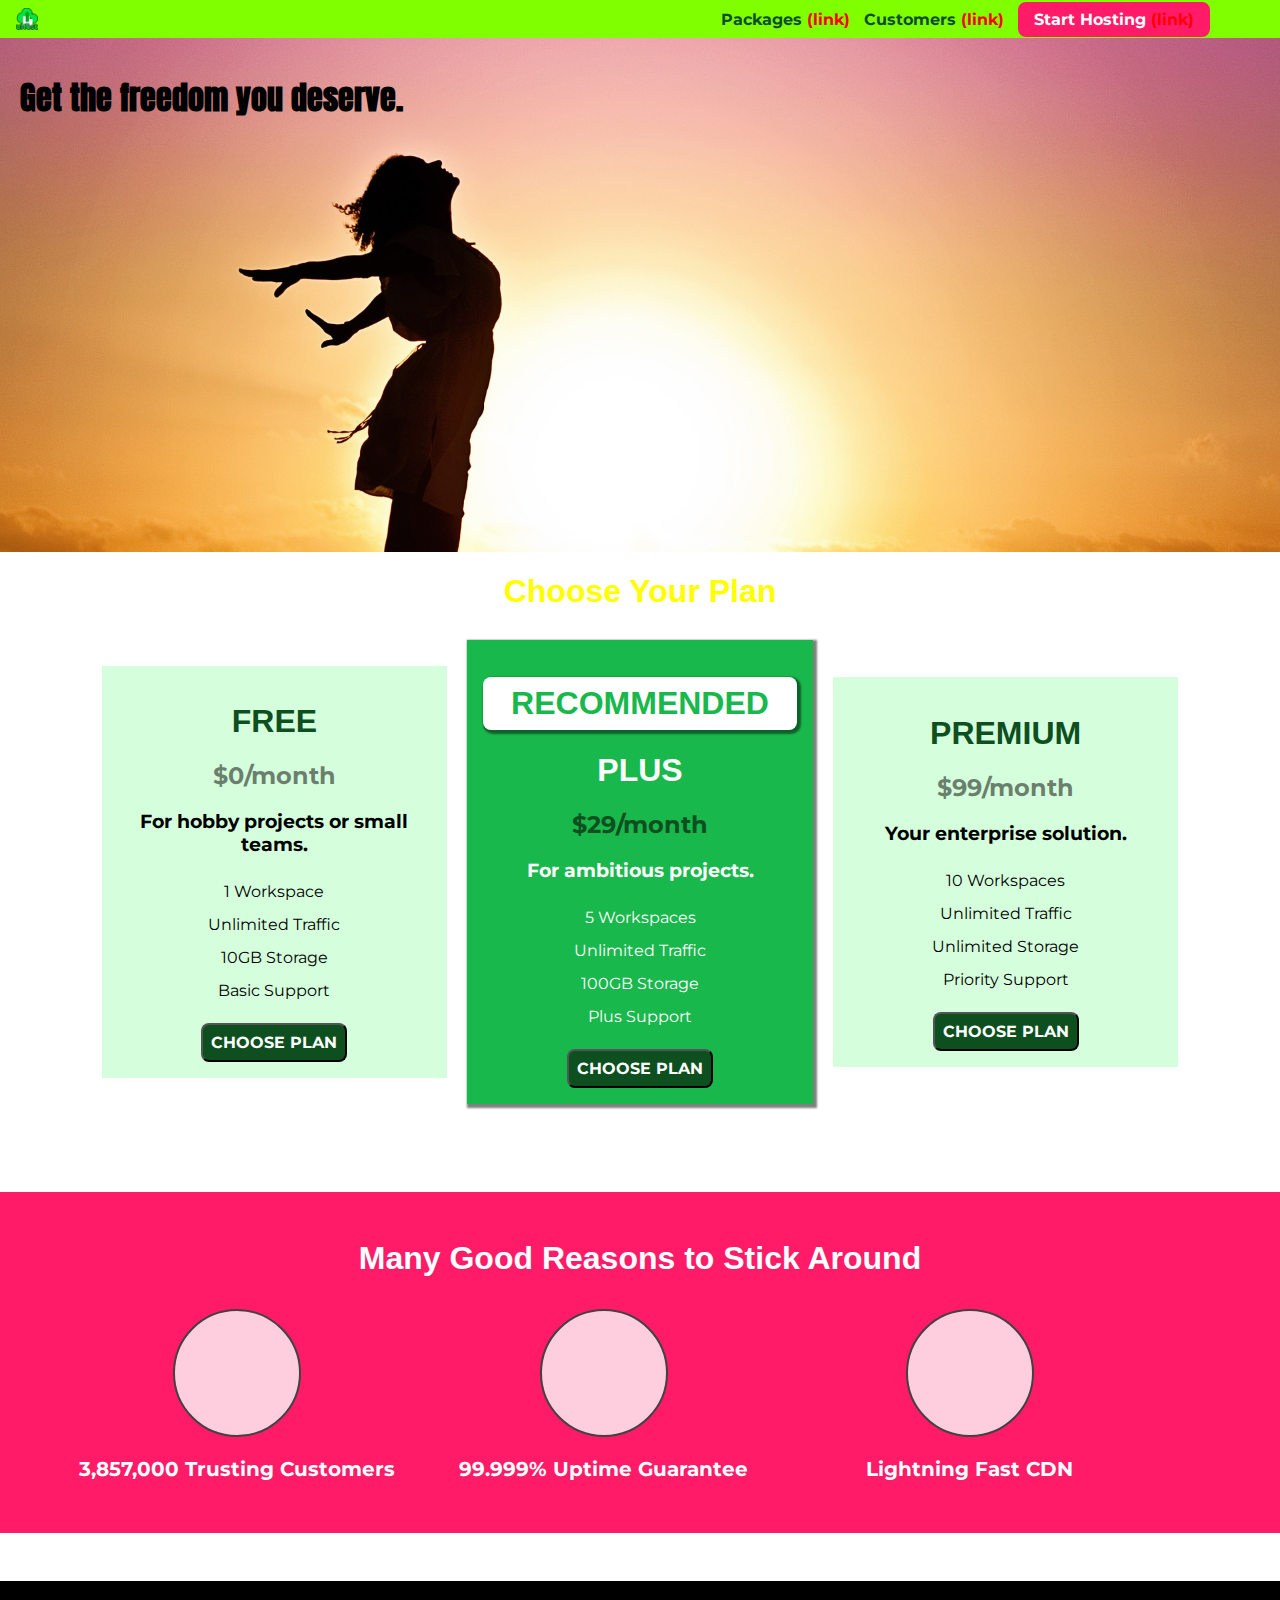
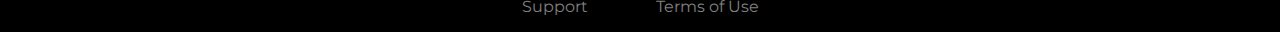
==== basics-01-understanding-the-course-project-setup/index.html @ 0e955544 "Added customers page" ====
<!DOCTYPE html>
<html lang="en">
  <head>
    <meta charset="UTF-8" />
    <meta http-equiv="X-UA-Compatible" content="ie=edge" />
    <title>uHost</title>
    <link rel="shortcut icon" href="favicon.png" />

    <link
      href="https://fonts.googleapis.com/css2?family=Anton"
      rel="stylesheet"
    />
    <link
      href="https://fonts.googleapis.com/css2?family=Montserrat"
      rel="stylesheet"
    />
    <link
      href="https://fonts.googleapis.com/css2?family=Montserrat:wght@400;700&display=swap"
      rel="stylesheet"
    />
    <link rel="stylesheet" href="shared.css" />
    <link rel="stylesheet" href="main.css" />
  </head>

  <body>
    <header class="main-header">
      <div class="home-div">
        <a href="/index.html" class="main-header__brand">
          <img src="images/uhost-icon.png" tag="uHost - your favorite hosting company">
        </a>
      </div>
      <nav class="main-nav">
        <ul class="main-nav__items">
          <li class="main-nav__item">
            <a href="/packages/index.html">Packages</a>
          </li>
          <li class="main-nav__item">
            <a href="/customers/index.html">Customers</a>
          </li>
          <li class="main-nav__item main-nav__item--cta"> <!-- cta = Call to Action -->
            <a href="/start-hosting/index.html">Start Hosting</a>
          </li>
        </ul>
      </nav>
    </header>
    <main>
      <!-- With "id", by adding a hastag in the end of the URL, the
        browser will immedietely scroll down to that element -->
      <section id="product-overview">
        <h1>Get the freedom you deserve.</h1>
      </section>
      <section id="plans">
        <h1 class="section-title">Choose Your Plan</h1>
        <div class="plan__list">
          <article class="plan">
            <h1 class="plan__title">FREE</h1>
            <h2 class="plan__price">$0/month</h2>
            <h3>For hobby projects or small teams.</h3>
            <ul>
              <li>1 Workspace</li>
              <li>Unlimited Traffic</li>
              <li>10GB Storage</li>
              <li>Basic Support</li>
            </ul>
            <div>
              <button class="btn">CHOOSE PLAN</button class="btn">
            </div>
          </article>
          <article class="plan plan--highlighted">
            <h1 class="plan__recommended">RECOMMENDED</h1>
            <h1 class="plan__title">PLUS</h1>
            <h2 class="plan__price">$29/month</h2>
            <h3>For ambitious projects.</h3>
            <ul>
              <li>5 Workspaces</li>
              <li>Unlimited Traffic</li>
              <li>100GB Storage</li>
              <li>Plus Support</li>
            </ul>
            <div>
              <button class="btn">CHOOSE PLAN</button class="btn">
            </div>
          </article>
          <article class="plan">
            <h1 class="plan__title">PREMIUM</h1>
            <h2 class="plan__price">$99/month</h2>
            <h3>Your enterprise solution.</h3>
            <ul>
              <li>10 Workspaces</li>
              <li>Unlimited Traffic</li>
              <li>Unlimited Storage</li>
              <li>Priority Support</li>
            </ul>
            <div>
              <button class="btn">CHOOSE PLAN</button class="btn">
            </div>
          </article>
        </div>
      </section>
      <section id="key-features">
        <h1 class="section-title">Many Good Reasons to Stick Around</h1>
        <ul>
            <li class="key-feature">
              <div class="key-feature__img">

                </div>
                <p class="key-feature__description">3,857,000 Trusting Customers</p>
            </li>
            <li class="key-feature">
                <div class="key-feature__img">

                </div>
                <p class="key-feature__description">99.999% Uptime Guarantee</p>
            </li>
            <li class="key-feature">
              <div class="key-feature__img">

              </div>
              <p class="key-feature__description">Lightning Fast CDN</p>
            </li>
        </ul>
    </section>
    </main>
    <footer class="main-footer">
      <nav>
          <ul class="main-footer__links">
              <li class="main-footer__link">
                  <a href="#">Support</a>
              </li>
              <li class="main-footer__link">
                  <a href="#">Terms of Use</a>
              </li>
          </ul>
      </nav>
    </footer>
  </body>
</html>
---- basics-01-understanding-the-course-project-setup/shared.css ----
* {
  /* `width: 100%` applies to the Element in the center, not to
    padding, border or margin, but we can set `* {box-sizing: border-box};`
    so that the width includes *padding and marging* for all elements.
    */
  box-sizing: border-box;
}

body {
  font-family: "Montserrat", sans-serif;
  margin: 0;
}

.main-header {
  width: 100%;
  padding: 8px 16px;
  background: chartreuse;
  position: fixed;
  top: 0px;
  z-index: 1;
}

main {
  margin-top: 32px;
}

.main-header__brand {
  /* text config */
  text-decoration: none;
  font-weight: bold;
  font-size: 22px;
  vertical-align: middle;
  color: #0c4f2f;
  /* img config */
  height: 22px;  /* to be equals our font-size */
  display: inline-block; /* so that image height 100% will fit into the header*/
}

.main-header__brand img {
  height: 100%;  /* to be equals our font-size */
}

.home-div {
  display: inline-block;
}

.main-header {
  width: 100%;
  padding: 8px 16px;
  background: chartreuse;
}

.main-nav {
  display: inline-block;
  /* Alligning the navigation items to the right */
  text-align: right;
  /* width: 100%; */
  width: calc(100% - 80px);
}

.main-nav__item {
  /* "inline" does not have padding, marging, etc,
      "inline-block" mix inline and block, allowing items to be shown in the same
      line and at the same time have padding, border and margin.
    */
  display: inline-block;
  vertical-align: middle;
  padding-left: 10px;
}

.main-nav__item a {
  text-decoration: none;
  color: #0c4f2f;
}

.main-nav__item a {
  text-decoration: none;
  color: #0c4f2f;
  font-weight: bold;
  padding-bottom: 3px;
}

.main-nav__item a:hover,
.main-nav__item a:active {
  color: white;
  border-bottom: 5px solid white;
}

.main-nav__item a::after {
  /* Adding a text " (link)" text after every HTML Anchor */
  content: " (link)";
  color: red;
}

.main-nav__items {
  margin: 0;
  padding: 0;
  list-style: none;
}

.main-nav__item--cta a {
  color: white;
  background: #ff1b68;
  padding: 8px 16px; /* 8px top and botton, 16px left and right */
  border-radius: 8px;
}

.main-nav__item--cta a:hover,
.main-nav__item--cta a:active {
  border: none;
  color: #ff1b68;
  background: white;
}

.btn {
  background: #0e4f1f;
  color: white;
  padding: 8px;
  border-radius: 8px;
  font: inherit;
  font-weight: bold;
  cursor: pointer;
}

.btn:hover,
.btn:active {
  color: #0e4f1f;
  background-color: white;
}

.main-footer {
  background: black;
  margin-top: 48px;
}

.main-footer__links {
  text-align: center;
  padding: 16px 0px;
}
.main-footer__link {
  display: inline-block;
  margin: 0 32px;
}

.main-footer__link a {
  color: gray;
  text-decoration: none;
}
---- basics-01-understanding-the-course-project-setup/main.css ----
/*
section {
  background: red;
}
*/

#product-overview {
  background-image: url("freedom.jpg");
  background-size: cover;
  background-repeat: no-repeat;


  /* "background-position: left top;" If top is 100%, the bottom
  of the image is always shown/fixed/visible. If 0%, the top is fixed. */
  background-position: left 0% top 10%;

  background-origin: border-box;

  /*
  Items of a Box Model: Element -> Padding -> Border -> Margin
  */
  height: 520px;
  padding: 20px;
  /* border: 5px dashed red; */
  /* border: 5px black solid; */
  /* margin: 20px; */
  /* height: 520px; */
}

h1 {
  /* color: white; */

  /* "sans-serif" is a special keyword which will use the default setup in the
  browser. Check for "Customize fonts" in Chrome Settings.
  */
  font-family: sans-serif;

  /* For custom fonts, search for "Google Fonts" on Google, which leads you to
  https://fonts.google.com/, and use the font you prefer.
  */
  /* font-family: "Anton", sans-serif; */
}

#product-overview h1 {
  /* Combinators allow us, in this case, select any "h1" that are children
    of "#product-overiview".
    It doesn't have to be a direct child. It can be grand*-children
  */
  font-family: "Anton", sans-serif;
}

.section-title {
  color: yellow;
  text-align: center;
}

/*
In the Developer Tools, when inspecting elements, the highest priorities are
shown first in the Developer Tools (has to be read from top to bottom)
*/

p.special-letter::first-letter {
  /* Making the first letter of a Paragraph to be bigger and red. */
  color: red;
  font-size: 30px;
}

.plan {
  background: #d5ffdc;
  text-align: center;
  padding: 16px;
  margin: 8px;
  display: inline-block;
  width: 30%;
  vertical-align: middle;
}

.plan ul {
  padding: 0px;
}
.plan li {
  list-style: none;
  padding: 7px;
}

.plan--highlighted {
  background-color: #19b84c;
  color: white;
  box-shadow: 2px 2px 2px 2px rgba(0, 0, 0, 0.5);
}

.plan__recommended {
  background-color: white;
  color: #19b84c;
  padding: 8px;
  border-radius: 8px;
  box-shadow: 2px 2px 2px 2px rgba(0, 0, 0, 0.473);
}

.plan__title {
  color: #0e4f1f;
}

.plan__price {
  color: rgba(0, 0, 0, 0.5);
}

.plan--highlighted .plan__title {
  color: white;
}

.plan--highlighted .plan__price {
  color: #0e4f1f;
}

#key-features {
  background: #ff1b68;
  margin-top: 80px;
  padding: 16px;
}

#key-features .section-title {
  color: white;
  margin: 32px;
}

.key-feature {
  list-style: none;
  display: inline-block;
  width: 30%;
  color: white;
  text-align: center;
  vertical-align: top;
}

.key-feature__img {
  background: #ffcede;
  width: 128px;
  height: 128px;
  border: 2px solid #424242;
  border-radius: 50%;
  margin: auto;
}

.key-feature__description {
  text-align: center;
  font-weight: bold;
  font-size: 20px;
}

.plan__list {
  width: 90%;
  margin: auto;
  text-align: center;
}
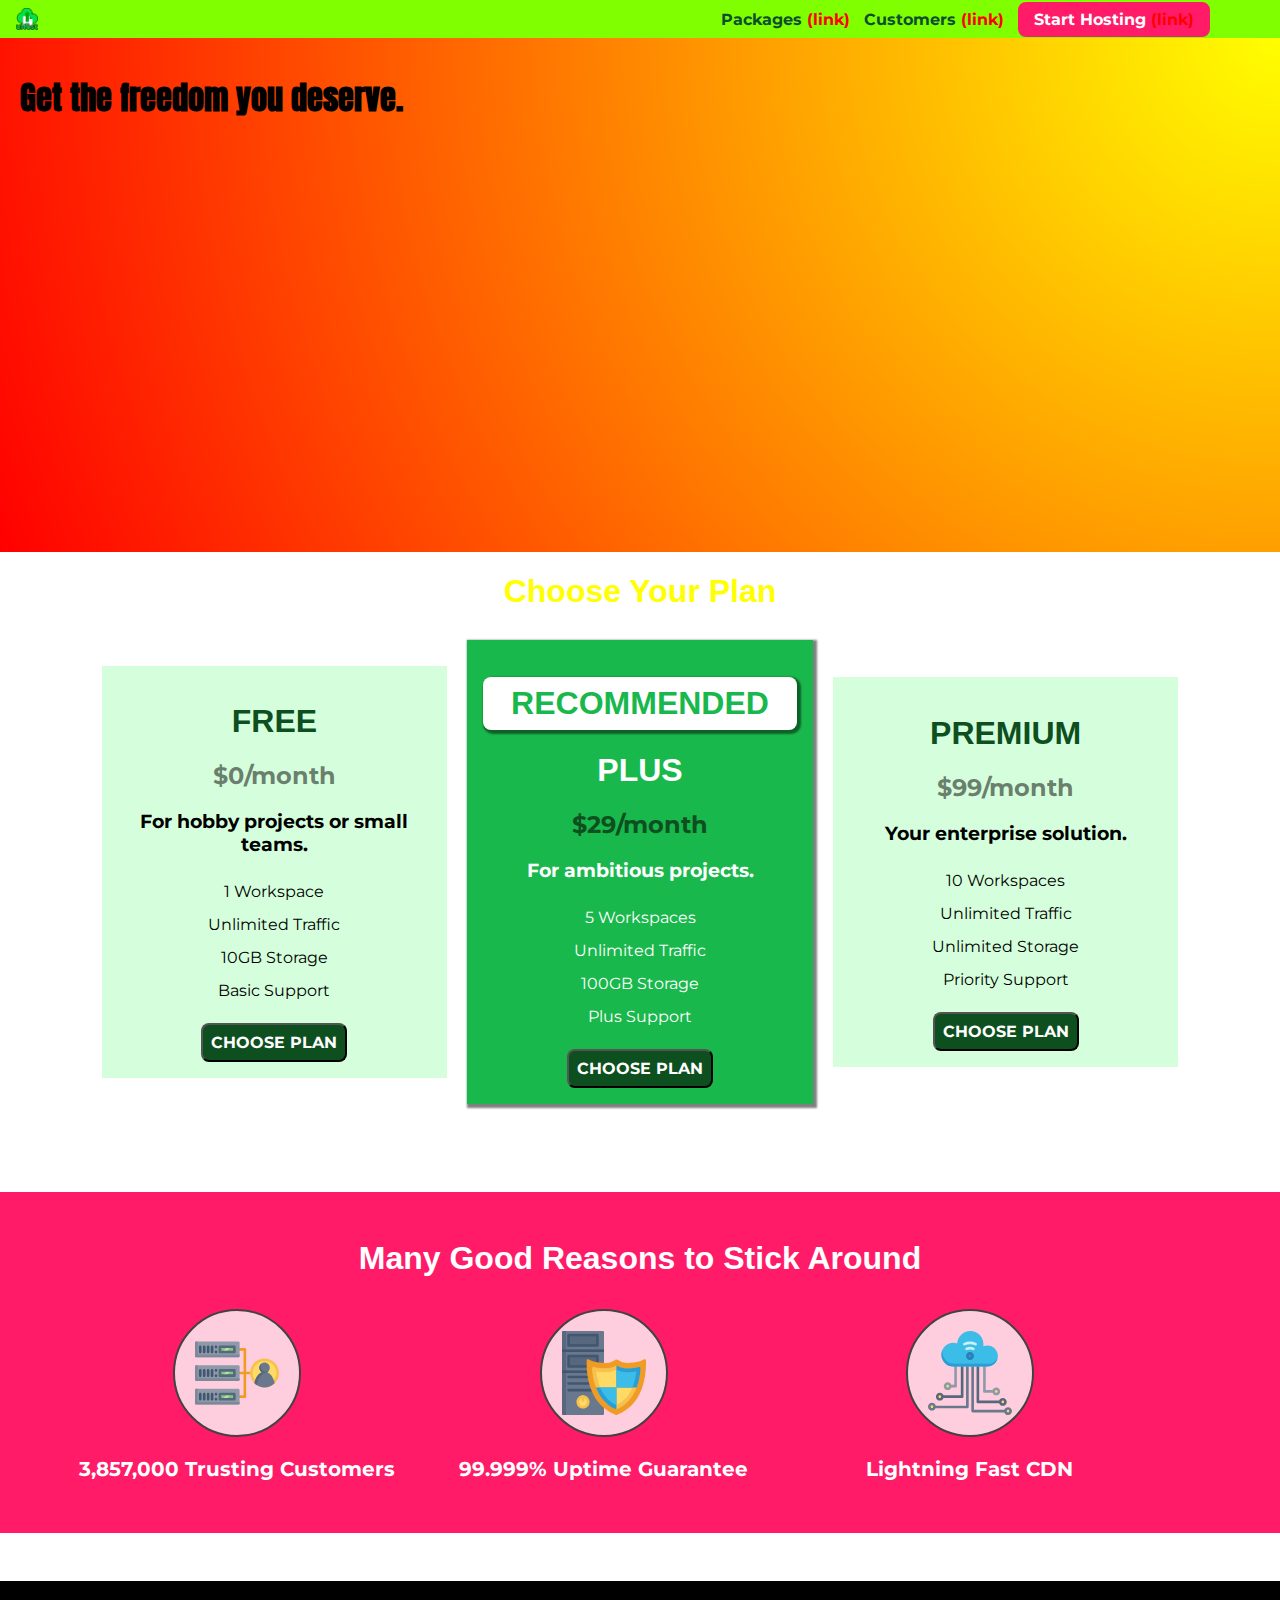
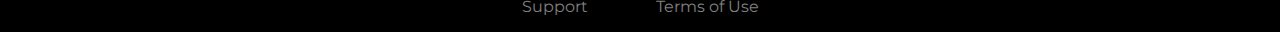
==== commit 8b032d5f: "Added SVG to our page" ====
--- a/basics-01-understanding-the-course-project-setup/index.html
+++ b/basics-01-understanding-the-course-project-setup/index.html
@@ -103,18 +103,192 @@
             <li class="key-feature">
               <div class="key-feature__img">
 
+                <svg viewBox="0 0 512 512">
+                  <path style="fill:#F09B24;"
+                    d="M344,248h-32V112c0-4.418-3.582-8-8-8h-40c-4.418,0-8,3.582-8,8s3.582,8,8,8h32v128h-32  c-4.418,0-8,3.582-8,8s3.582,8,8,8h32v128h-32c-4.418,0-8,3.582-8,8s3.582,8,8,8h40c4.418,0,8-3.582,8-8V264h32c4.418,0,8-3.582,8-8  S348.418,248,344,248z" />
+                  <path style="fill:#8E9AA9;"
+                    d="M264,64H8c-4.418,0-8,3.582-8,8v80c0,4.418,3.582,8,8,8h256c4.418,0,8-3.582,8-8V72  C272,67.582,268.418,64,264,64z" />
+                  <path style="fill:#7C899B;"
+                    d="M24,144c-4.418,0-8-3.582-8-8V64H8c-4.418,0-8,3.582-8,8v80c0,4.418,3.582,8,8,8h256  c4.418,0,8-3.582,8-8v-8H24z" />
+                  <rect x="152" y="96" style="fill:#B8E3A8;" width="88" height="32" />
+                  <g>
+                    <polygon style="fill:#7EC97D;" points="152,96 152,128 166,128 198,96  " />
+                    <polygon style="fill:#7EC97D;" points="220,96 188,128 240,128 240,96  " />
+                  </g>
+                  <path style="fill:#56677E;"
+                    d="M240,136h-88c-4.418,0-8-3.582-8-8V96c0-4.418,3.582-8,8-8h88c4.418,0,8,3.582,8,8v32  C248,132.418,244.418,136,240,136z M160,120h72v-16h-72V120z" />
+                  <g>
+                    <path style="fill:#435670;"
+                      d="M32,136c-4.418,0-8-3.582-8-8V96c0-4.418,3.582-8,8-8s8,3.582,8,8v32C40,132.418,36.418,136,32,136z   " />
+                    <path style="fill:#435670;"
+                      d="M56,136c-4.418,0-8-3.582-8-8V96c0-4.418,3.582-8,8-8s8,3.582,8,8v32C64,132.418,60.418,136,56,136z   " />
+                    <path style="fill:#435670;"
+                      d="M80,136c-4.418,0-8-3.582-8-8V96c0-4.418,3.582-8,8-8s8,3.582,8,8v32C88,132.418,84.418,136,80,136z   " />
+                    <path style="fill:#435670;"
+                      d="M104,136c-4.418,0-8-3.582-8-8V96c0-4.418,3.582-8,8-8s8,3.582,8,8v32   C112,132.418,108.418,136,104,136z" />
+                    <path style="fill:#435670;"
+                      d="M128,105c-4.418,0-8-3.582-8-8v-1c0-4.418,3.582-8,8-8s8,3.582,8,8v1   C136,101.418,132.418,105,128,105z" />
+                    <path style="fill:#435670;"
+                      d="M128,136c-4.418,0-8-3.582-8-8v-1c0-4.418,3.582-8,8-8s8,3.582,8,8v1   C136,132.418,132.418,136,128,136z" />
+                  </g>
+                  <path style="fill:#8E9AA9;"
+                    d="M264,208H8c-4.418,0-8,3.582-8,8v80c0,4.418,3.582,8,8,8h256c4.418,0,8-3.582,8-8v-80  C272,211.582,268.418,208,264,208z" />
+                  <path style="fill:#7C899B;"
+                    d="M24,288c-4.418,0-8-3.582-8-8v-72H8c-4.418,0-8,3.582-8,8v80c0,4.418,3.582,8,8,8h256  c4.418,0,8-3.582,8-8v-8H24z" />
+                  <rect x="152" y="240" style="fill:#B8E3A8;" width="88" height="32" />
+                  <g>
+                    <polygon style="fill:#7EC97D;" points="152,240 152,272 166,272 198,240  " />
+                    <polygon style="fill:#7EC97D;" points="220,240 188,272 240,272 240,240  " />
+                  </g>
+                  <path style="fill:#56677E;"
+                    d="M240,280h-88c-4.418,0-8-3.582-8-8v-32c0-4.418,3.582-8,8-8h88c4.418,0,8,3.582,8,8v32  C248,276.418,244.418,280,240,280z M160,264h72v-16h-72V264z" />
+                  <g>
+                    <path style="fill:#435670;"
+                      d="M32,280c-4.418,0-8-3.582-8-8v-32c0-4.418,3.582-8,8-8s8,3.582,8,8v32C40,276.418,36.418,280,32,280   z" />
+                    <path style="fill:#435670;"
+                      d="M56,280c-4.418,0-8-3.582-8-8v-32c0-4.418,3.582-8,8-8s8,3.582,8,8v32C64,276.418,60.418,280,56,280   z" />
+                    <path style="fill:#435670;"
+                      d="M80,280c-4.418,0-8-3.582-8-8v-32c0-4.418,3.582-8,8-8s8,3.582,8,8v32C88,276.418,84.418,280,80,280   z" />
+                    <path style="fill:#435670;"
+                      d="M104,280c-4.418,0-8-3.582-8-8v-32c0-4.418,3.582-8,8-8s8,3.582,8,8v32   C112,276.418,108.418,280,104,280z" />
+                    <path style="fill:#435670;"
+                      d="M128,249c-4.418,0-8-3.582-8-8v-1c0-4.418,3.582-8,8-8s8,3.582,8,8v1   C136,245.418,132.418,249,128,249z" />
+                    <path style="fill:#435670;"
+                      d="M128,280c-4.418,0-8-3.582-8-8v-1c0-4.418,3.582-8,8-8s8,3.582,8,8v1   C136,276.418,132.418,280,128,280z" />
+                  </g>
+                  <path style="fill:#8E9AA9;"
+                    d="M264,352H8c-4.418,0-8,3.582-8,8v80c0,4.418,3.582,8,8,8h256c4.418,0,8-3.582,8-8v-80  C272,355.582,268.418,352,264,352z" />
+                  <path style="fill:#7C899B;"
+                    d="M24,432c-4.418,0-8-3.582-8-8v-72H8c-4.418,0-8,3.582-8,8v80c0,4.418,3.582,8,8,8h256  c4.418,0,8-3.582,8-8v-8H24z" />
+                  <rect x="152" y="384" style="fill:#B8E3A8;" width="88" height="32" />
+                  <g>
+                    <polygon style="fill:#7EC97D;" points="152,384 152,416 166,416 198,384  " />
+                    <polygon style="fill:#7EC97D;" points="220,384 188,416 240,416 240,384  " />
+                  </g>
+                  <path style="fill:#56677E;"
+                    d="M240,424h-88c-4.418,0-8-3.582-8-8v-32c0-4.418,3.582-8,8-8h88c4.418,0,8,3.582,8,8v32  C248,420.418,244.418,424,240,424z M160,408h72v-16h-72V408z" />
+                  <g>
+                    <path style="fill:#435670;"
+                      d="M32,424c-4.418,0-8-3.582-8-8v-32c0-4.418,3.582-8,8-8s8,3.582,8,8v32C40,420.418,36.418,424,32,424   z" />
+                    <path style="fill:#435670;"
+                      d="M56,424c-4.418,0-8-3.582-8-8v-32c0-4.418,3.582-8,8-8s8,3.582,8,8v32C64,420.418,60.418,424,56,424   z" />
+                    <path style="fill:#435670;"
+                      d="M80,424c-4.418,0-8-3.582-8-8v-32c0-4.418,3.582-8,8-8s8,3.582,8,8v32C88,420.418,84.418,424,80,424   z" />
+                    <path style="fill:#435670;"
+                      d="M104,424c-4.418,0-8-3.582-8-8v-32c0-4.418,3.582-8,8-8s8,3.582,8,8v32   C112,420.418,108.418,424,104,424z" />
+                    <path style="fill:#435670;"
+                      d="M128,393c-4.418,0-8-3.582-8-8v-1c0-4.418,3.582-8,8-8s8,3.582,8,8v1   C136,389.418,132.418,393,128,393z" />
+                    <path style="fill:#435670;"
+                      d="M128,424c-4.418,0-8-3.582-8-8v-1c0-4.418,3.582-8,8-8s8,3.582,8,8v1   C136,420.418,132.418,424,128,424z" />
+                  </g>
+                  <path style="fill:#F7C14D;"
+                    d="M424,168c-48.523,0-88,39.477-88,88s39.477,88,88,88s88-39.477,88-88S472.523,168,424,168z" />
+                  <path style="fill:#FFDB66;"
+                    d="M424,184c-39.701,0-72,32.299-72,72s32.299,72,72,72s72-32.299,72-72S463.701,184,424,184z" />
+                  <path style="fill:#69788D;"
+                    d="M484.893,314.16C476.393,274.588,451.922,248,424,248s-52.393,26.588-60.893,66.16  c-0.605,2.82,0.354,5.749,2.511,7.664C381.731,336.124,402.465,344,424,344s42.269-7.876,58.381-22.176  C484.539,319.909,485.498,316.98,484.893,314.16z" />
+                  <path style="fill:#56677E;"
+                    d="M434.053,249.171C430.768,248.403,427.411,248,424,248c-27.922,0-52.393,26.588-60.893,66.16  c-0.605,2.82,0.354,5.749,2.511,7.664c3.383,3.002,6.979,5.703,10.734,8.125C384.904,286.243,407.373,255.378,434.053,249.171z" />
+                  <path style="fill:#69788D;"
+                    d="M424,192c-17.645,0-32,14.355-32,32s14.355,32,32,32s32-14.355,32-32S441.645,192,424,192z" />
+                  <path style="fill:#56677E;"
+                    d="M432,248c-17.645,0-32-14.355-32-32c0-6.783,2.128-13.076,5.742-18.258  C397.444,203.53,392,213.138,392,224c0,17.645,14.355,32,32,32c10.862,0,20.471-5.444,26.258-13.742  C445.076,245.872,438.783,248,432,248z" />
+
+                </svg>
+
                 </div>
                 <p class="key-feature__description">3,857,000 Trusting Customers</p>
             </li>
             <li class="key-feature">
                 <div class="key-feature__img">
 
+                  <svg viewBox="0 0 512 512">
+                    <path style="fill:#69788D;"
+                      d="M248,0H8C3.582,0,0,3.582,0,8v496c0,4.418,3.582,8,8,8h240c4.418,0,8-3.582,8-8V8  C256,3.582,252.418,0,248,0z" />
+                    <path style="fill:#56677E;"
+                      d="M24,504V8c0-4.418,3.582-8,8-8H8C3.582,0,0,3.582,0,8v496c0,4.418,3.582,8,8,8h24  C27.582,512,24,508.418,24,504z" />
+                    <g>
+                      <rect x="0" y="112" style="fill:#435670;" width="256" height="16" />
+                      <rect x="0" y="240" style="fill:#435670;" width="256" height="16" />
+                    </g>
+                    <path style="fill:#F7C14D;"
+                      d="M128,392c-22.056,0-40,17.944-40,40s17.944,40,40,40s40-17.944,40-40S150.056,392,128,392z" />
+                    <path style="fill:#FFDB66;"
+                      d="M128,408c-13.233,0-24,10.767-24,24s10.767,24,24,24s24-10.767,24-24S141.233,408,128,408z" />
+                    <path style="fill:#F7C14D;"
+                      d="M128,392c-2.739,0-5.414,0.278-8,0.805V424c0,4.418,3.582,8,8,8c4.418,0,8-3.582,8-8v-31.195  C133.414,392.278,130.739,392,128,392z" />
+                    <g>
+                      <path style="fill:#435670;"
+                        d="M216,288H40c-4.418,0-8-3.582-8-8s3.582-8,8-8h176c4.418,0,8,3.582,8,8S220.418,288,216,288z" />
+                      <path style="fill:#435670;"
+                        d="M216,328H40c-4.418,0-8-3.582-8-8s3.582-8,8-8h176c4.418,0,8,3.582,8,8S220.418,328,216,328z" />
+                      <path style="fill:#435670;"
+                        d="M216,368H40c-4.418,0-8-3.582-8-8s3.582-8,8-8h176c4.418,0,8,3.582,8,8S220.418,368,216,368z" />
+                      <path style="fill:#435670;"
+                        d="M216,16H40c-4.418,0-8,3.582-8,8v64c0,4.418,3.582,8,8,8h176c4.418,0,8-3.582,8-8V24   C224,19.582,220.418,16,216,16z" />
+                    </g>
+                    <rect x="48" y="32" style="fill:#56677E;" width="160" height="48" />
+                    <path style="fill:#435670;"
+                      d="M216,144H40c-4.418,0-8,3.582-8,8v64c0,4.418,3.582,8,8,8h176c4.418,0,8-3.582,8-8v-64  C224,147.582,220.418,144,216,144z" />
+                    <rect x="48" y="160" style="fill:#56677E;" width="160" height="48" />
+                    <path style="fill:#F09B24;"
+                      d="M511.747,180.237c-0.194-6.537-8.107-10.107-13.135-5.894c-5.6,4.693-42.904,21.282-98.514,21.282  c-33.45,0-64.625-20.999-64.929-21.206c-2.9-1.991-6.764-1.85-9.512,0.346c-2.677,2.135-27.201,20.86-63.793,20.86  c-55.607,0-92.914-16.589-98.515-21.282c-5.028-4.211-12.941-0.645-13.135,5.894c-1.634,54.834,4.655,105.941,18.693,151.903  c12.096,39.604,29.759,74.047,52.497,102.373c27.538,34.304,62.743,59.882,104.66,76.045c3.069,1.918,6.757,1.921,9.83,0  c41.917-16.163,77.122-41.741,104.66-76.045c22.738-28.326,40.401-62.77,52.497-102.373  C507.092,286.179,513.381,235.071,511.747,180.237z" />
+                    <path style="fill:#F7C14D;"
+                      d="M476.21,221.226c-1.953-1.631-4.568-2.235-7.036-1.628c-21.686,5.327-44.926,8.028-69.075,8.028  c-25.926,0-49.633-8.975-64.955-16.504c-2.307-1.134-5.016-1.091-7.284,0.116c-14.059,7.477-36.919,16.388-65.994,16.388  c-24.153,0-47.394-2.701-69.075-8.028c-5.155-1.268-10.221,2.966-9.894,8.261c2.077,33.693,7.668,65.635,16.616,94.935  c22.774,74.565,66.139,126.334,128.888,153.868c2.032,0.891,4.397,0.891,6.43,0c61.777-27.107,104.716-78.876,127.62-153.868  c8.948-29.3,14.539-61.241,16.616-94.935C479.224,225.319,478.163,222.856,476.21,221.226z" />
+                    <path style="fill:#FFDB66;"
+                      d="M331.609,451.727c-52.604-25.289-89.304-70.987-109.144-135.944  c-6.532-21.39-11.162-44.336-13.82-68.447c17.133,2.852,34.952,4.291,53.22,4.291c29.394,0,53.376-7.793,69.978-15.561  c17.44,7.736,41.656,15.561,68.256,15.561c18.267,0,36.085-1.439,53.219-4.291c-2.659,24.112-7.288,47.06-13.82,68.448  C419.545,381.108,383.27,426.805,331.609,451.727z" />
+                    <g>
+                      <path style="fill:#2C9DD4;"
+                        d="M479.066,227.858c0.157-2.539-0.903-5.002-2.856-6.633s-4.568-2.235-7.036-1.628   c-21.686,5.327-44.926,8.028-69.075,8.028c-25.926,0-49.633-8.975-64.955-16.504c-1.057-0.52-2.2-0.78-3.345-0.806l-0.072,133.351   h123.601c2.556-6.746,4.933-13.702,7.123-20.874C471.398,293.493,476.989,261.552,479.066,227.858z" />
+                      <path style="fill:#2C9DD4;"
+                        d="M206.658,343.667c24.153,63.42,65.028,108.108,121.743,132.995c1.031,0.452,2.147,0.673,3.263,0.666   l0.063-133.661H206.658z" />
+                    </g>
+                    <g>
+                      <path style="fill:#3CBDE8;"
+                        d="M439.497,315.783c6.532-21.389,11.161-44.336,13.82-68.448c-17.134,2.852-34.952,4.291-53.219,4.291   c-26.6,0-50.815-7.824-68.256-15.561l-0.116,107.601h97.758C433.179,334.807,436.524,325.518,439.497,315.783z" />
+                      <path style="fill:#3CBDE8;" d="M232.523,343.667c21.144,50.298,54.363,86.56,99.087,108.06l0.117-108.06H232.523z" />
+                    </g>
+                  </svg>
                 </div>
                 <p class="key-feature__description">99.999% Uptime Guarantee</p>
             </li>
             <li class="key-feature">
               <div class="key-feature__img">
 
+                <svg viewBox="0 0 512 512">
+                  <path style="fill:#8E9AA9;"
+                    d="M168,200c-4.418,0-8,3.582-8,8v120h-17.376c-3.302-9.311-12.194-16-22.624-16  c-13.234,0-24,10.767-24,24s10.766,24,24,24c10.429,0,19.321-6.689,22.624-16H168c4.418,0,8-3.582,8-8V208  C176,203.582,172.418,200,168,200z" />
+                  <path style="fill:#FFDB66;" d="M120,328c-4.411,0-8,3.589-8,8s3.589,8,8,8s8-3.589,8-8S124.411,328,120,328z" />
+                  <path style="fill:#56677E;"
+                    d="M208,200c-4.418,0-8,3.582-8,8v184H94.624C91.322,382.689,82.43,376,72,376  c-13.234,0-24,10.767-24,24s10.766,24,24,24c10.429,0,19.321-6.689,22.624-16H208c4.418,0,8-3.582,8-8V208  C216,203.582,212.418,200,208,200z" />
+                  <path style="fill:#FFDB66;" d="M72,392c-4.411,0-8,3.589-8,8s3.589,8,8,8s8-3.589,8-8S76.411,392,72,392z" />
+                  <path style="fill:#69788D;"
+                    d="M240,208c-4.418,0-8,3.582-8,8v239H47.24c-2.671-10.34-12.078-18-23.24-18c-13.234,0-24,10.767-24,24  s10.766,24,24,24c9.666,0,18.009-5.747,21.809-14H240c4.418,0,8-3.582,8-8V216C248,211.582,244.418,208,240,208z" />
+                  <path style="fill:#FFDB66;" d="M24,453c-4.411,0-8,3.589-8,8s3.589,8,8,8s8-3.589,8-8S28.411,453,24,453z" />
+                  <path style="fill:#69788D;"
+                    d="M488,464c-10.429,0-19.321,6.689-22.624,16H280V208c0-4.418-3.582-8-8-8s-8,3.582-8,8v280  c0,4.418,3.582,8,8,8h193.376c3.302,9.311,12.194,16,22.624,16c13.234,0,24-10.767,24-24S501.234,464,488,464z" />
+                  <path style="fill:#FFDB66;" d="M488,480c-4.411,0-8,3.589-8,8s3.589,8,8,8s8-3.589,8-8S492.411,480,488,480z" />
+                  <path style="fill:#56677E;"
+                    d="M456,408c-10.429,0-19.321,6.689-22.624,16H312V208c0-4.418-3.582-8-8-8s-8,3.582-8,8v224  c0,4.418,3.582,8,8,8h129.376c3.302,9.311,12.194,16,22.624,16c13.234,0,24-10.767,24-24S469.234,408,456,408z" />
+                  <path style="fill:#FFDB66;" d="M456,424c-4.411,0-8,3.589-8,8s3.589,8,8,8s8-3.589,8-8S460.411,424,456,424z" />
+                  <path style="fill:#8E9AA9;"
+                    d="M416,344c-10.429,0-19.321,6.689-22.624,16H352V208c0-4.418-3.582-8-8-8s-8,3.582-8,8v160  c0,4.418,3.582,8,8,8h49.376c3.302,9.311,12.194,16,22.624,16c13.234,0,24-10.767,24-24S429.234,344,416,344z" />
+                  <path style="fill:#FFDB66;" d="M416,360c-4.411,0-8,3.589-8,8s3.589,8,8,8s8-3.589,8-8S420.411,360,416,360z" />
+                  <path style="fill:#3CBDE8;"
+                    d="M362,88c-8.741,0-17.231,1.751-25.06,5.085C337.646,88.797,338,84.43,338,80  c0-44.112-35.888-80-80-80c-42.823,0-77.895,33.816-79.909,76.149C170.393,73.415,162.244,72,154,72c-39.701,0-72,32.299-72,72  s32.299,72,72,72h208c35.29,0,64-28.71,64-64S397.29,88,362,88z" />
+                  <path style="fill:#2C9DD4;"
+                    d="M368,200H160c-39.701,0-72-32.299-72-72c0-5.863,0.721-11.559,2.05-17.019  C84.918,120.88,82,132.102,82,144c0,39.701,32.299,72,72,72h208c30.389,0,55.88-21.296,62.379-49.743  C413.565,186.327,392.352,200,368,200z" />
+                  <path style="fill:#2A7DB5;"
+                    d="M256,128c-13.234,0-24,10.767-24,24s10.766,24,24,24c13.233,0,24-10.767,24-24S269.233,128,256,128z" />
+                  <path style="fill:#2C9DD4;" d="M256,144c-4.411,0-8,3.589-8,8s3.589,8,8,8c4.411,0,8-3.589,8-8S260.411,144,256,144z" />
+                  <g>
+                    <path style="fill:#C5F1FA;"
+                      d="M221.755,87.695c-2.994,0-5.864-1.688-7.233-4.572c-1.894-3.991-0.194-8.763,3.798-10.657   C230.157,66.849,242.834,64,256,64c13.166,0,25.844,2.849,37.68,8.466c3.992,1.895,5.692,6.666,3.798,10.657   s-6.666,5.692-10.657,3.798C277.144,82.328,266.774,80,256,80c-10.774,0-21.144,2.328-30.821,6.921   C224.072,87.446,222.904,87.695,221.755,87.695z" />
+                    <path style="fill:#C5F1FA;"
+                      d="M276.545,116.618c-1.148,0-2.316-0.249-3.424-0.774C267.745,113.293,261.985,112,256,112   c-5.985,0-11.745,1.293-17.121,3.844c-3.991,1.895-8.763,0.192-10.657-3.798c-1.894-3.992-0.193-8.764,3.798-10.657   C239.557,97.813,247.625,96,256,96c8.376,0,16.444,1.813,23.98,5.389c3.991,1.894,5.692,6.665,3.798,10.657   C282.41,114.93,279.539,116.618,276.545,116.618z" />
+                  </g>
+
+                </svg>
               </div>
               <p class="key-feature__description">Lightning Fast CDN</p>
             </li>
--- a/basics-01-understanding-the-course-project-setup/main.css
+++ b/basics-01-understanding-the-course-project-setup/main.css
@@ -5,7 +5,11 @@
 */
 
 #product-overview {
-  background-image: url("freedom.jpg");
+  /* background-image: url("freedom.jpg"); */
+
+  /* background: linear-gradient(to top right, green, yellow); */
+
+  background: radial-gradient(circle at top right, yellow, red);
   background-size: cover;
   background-repeat: no-repeat;
 
@@ -140,6 +144,7 @@
   border: 2px solid #424242;
   border-radius: 50%;
   margin: auto;
+  padding: 20px;
 }
 
 .key-feature__description {
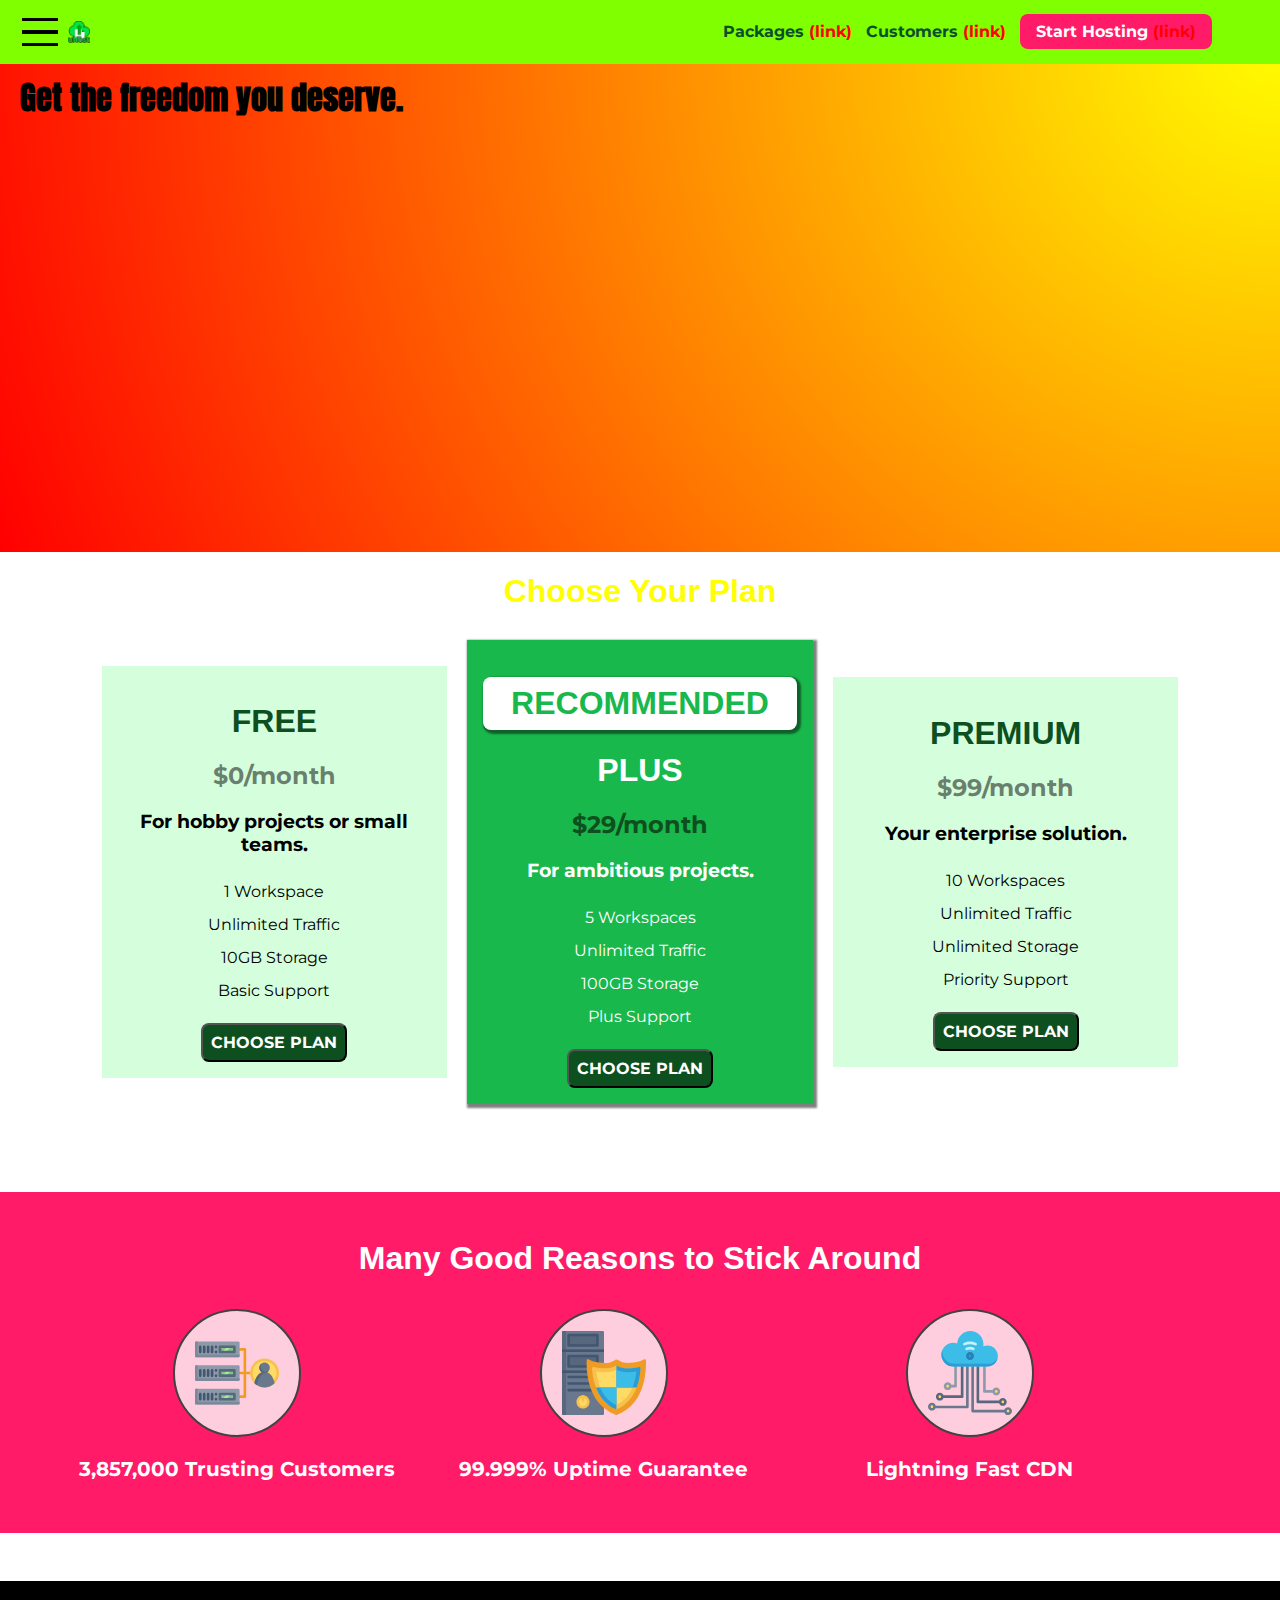
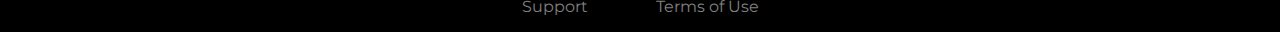
==== commit eb6990c6: "Added "Hamburger" button left to the site icon, that will be used to show/hide the Side Navigation B" ====
--- a/basics-01-understanding-the-course-project-setup/index.html
+++ b/basics-01-understanding-the-course-project-setup/index.html
@@ -23,8 +23,25 @@
   </head>
 
   <body>
+
+    <div class="backdrop"></div>
+    <div class="modal">
+      <h1 class="modal__title">Do you want to continue?</h1>
+      <div class="modal__actions">
+        <a href="start-hosting/index.html" class="modal__action">Yes!</a>
+        <button class="modal__action modal__action--negative" type="button">No!</button>
+      </div>
+    </div>
+
     <header class="main-header">
       <div class="home-div">
+
+        <button class="toggle-button">
+          <span class="toggle-button__bar"></span>
+          <span class="toggle-button__bar"></span>
+          <span class="toggle-button__bar"></span>
+        </button>
+
         <a href="/index.html" class="main-header__brand">
           <img src="images/uhost-icon.png" tag="uHost - your favorite hosting company">
         </a>
@@ -43,6 +60,21 @@
         </ul>
       </nav>
     </header>
+
+    <nav class="mobile-nav">
+      <ul class="mobile-nav__items">
+        <li class="mobile-nav__item">
+          <a href="/packages/index.html">Packages</a>
+        </li>
+        <li class="mobile-nav__item">
+          <a href="/customers/index.html">Customers</a>
+        </li>
+        <li class="mobile-nav__item mobile-nav__item--cta">
+          <a href="/start-hosting/index.html">Start Hosting</a>
+        </li>
+      </ul>
+    </nav>
+
     <main>
       <!-- With "id", by adding a hastag in the end of the URL, the
         browser will immedietely scroll down to that element -->
@@ -307,5 +339,6 @@
           </ul>
       </nav>
     </footer>
+    <script src="/shared.js"></script>
   </body>
 </html>
--- a/basics-01-understanding-the-course-project-setup/shared.css
+++ b/basics-01-understanding-the-course-project-setup/shared.css
@@ -9,6 +9,17 @@
 body {
   font-family: "Montserrat", sans-serif;
   margin: 0;
+}
+
+.backdrop {
+  display: none;  /* display: none; to temporarily disabled it, otherwise page is not clickable */
+  position: fixed;
+  top: 0;
+  left: 0;
+  z-index: 100;
+  width: 100%;
+  height: 100%;
+  background-color: rgba(0, 0, 0, 0.5);
 }
 
 .main-header {
@@ -40,6 +51,28 @@
   height: 100%;  /* to be equals our font-size */
 }
 
+.toggle-button {
+  width: 3rem;
+  background: transparent;
+  border: none;
+  cursor: pointer;
+  padding-top: 0;
+  padding-bottom: 0;
+  vertical-align: middle;
+}
+
+.toggle-button:focus {
+  outline: none;
+}
+
+.toggle-button__bar {
+  width: 100%;
+  height: 0.2rem;
+  background: black;
+  display: block;
+  margin: 0.6rem 0;
+}
+
 .home-div {
   display: inline-block;
 }
@@ -55,7 +88,7 @@
   /* Alligning the navigation items to the right */
   text-align: right;
   /* width: 100%; */
-  width: calc(100% - 80px);
+  width: calc(100% - 130px);
 }
 
 .main-nav__item {
@@ -68,12 +101,8 @@
   padding-left: 10px;
 }
 
-.main-nav__item a {
-  text-decoration: none;
-  color: #0c4f2f;
-}
-
-.main-nav__item a {
+.main-nav__item a,
+.mobile-nav__item a {
   text-decoration: none;
   color: #0c4f2f;
   font-weight: bold;
@@ -81,7 +110,9 @@
 }
 
 .main-nav__item a:hover,
-.main-nav__item a:active {
+.main-nav__item a:active,
+.mobile-nav__item a:hover,
+.mobile-nav__item a:active {
   color: white;
   border-bottom: 5px solid white;
 }
@@ -98,7 +129,8 @@
   list-style: none;
 }
 
-.main-nav__item--cta a {
+.main-nav__item--cta a,
+.mobile-nav__item--cta a {
   color: white;
   background: #ff1b68;
   padding: 8px 16px; /* 8px top and botton, 16px left and right */
@@ -112,6 +144,34 @@
   background: white;
 }
 
+.mobile-nav {
+  display: none;
+  position: fixed;
+  z-index: 101;
+  top: 0;
+  left: 0;
+  background: white;
+  width: 80%;
+  height: 100vh;
+}
+
+.mobile-nav__items {
+  width: 90%;
+  height: 100%;
+  list-style: none;
+  margin: 10% auto;
+  padding: 0;
+  text-align: center;
+}
+
+.mobile-nav__item {
+  margin: 1rem 0;
+}
+
+.mobile-nav__item a {
+  font-size: 1.5rem;
+}
+
 .btn {
   background: #0e4f1f;
   color: white;
@@ -146,3 +206,52 @@
   color: gray;
   text-decoration: none;
 }
+
+.modal {
+  position: fixed;
+  display: none;
+  z-index: 200;
+  top: 20%;
+  left: 30%;
+  width: 40%;
+  background: white;
+  padding: 1rem;
+  border: 1px solid #ccc;
+  box-shadow: 1px 1px 1px rgba(0, 0, 0, 0.5);
+}
+
+.modal__title {
+  text-align: center;
+  margin: 0 0 1rem 0;
+}
+
+.modal__actions {
+  text-align: center;
+}
+
+.modal__action {
+  border: 1px solid #0e4f1f;
+  background: #0e4f1f;
+  text-decoration: none;
+  color: white;
+  font: inherit;
+  padding: 0.5rem 1rem;
+  cursor: pointer;
+}
+
+.modal__action:hover,
+.modal__action:active {
+  background: #2ddf5c;
+  border-color: #2ddf5c;
+}
+
+.modal__action--negative {
+  background: red;
+  border-color: red;
+}
+
+.modal__action--negative:hover,
+.modal__action--negative:active {
+  background: #ff5454;
+  border-color: #ff5454;
+}